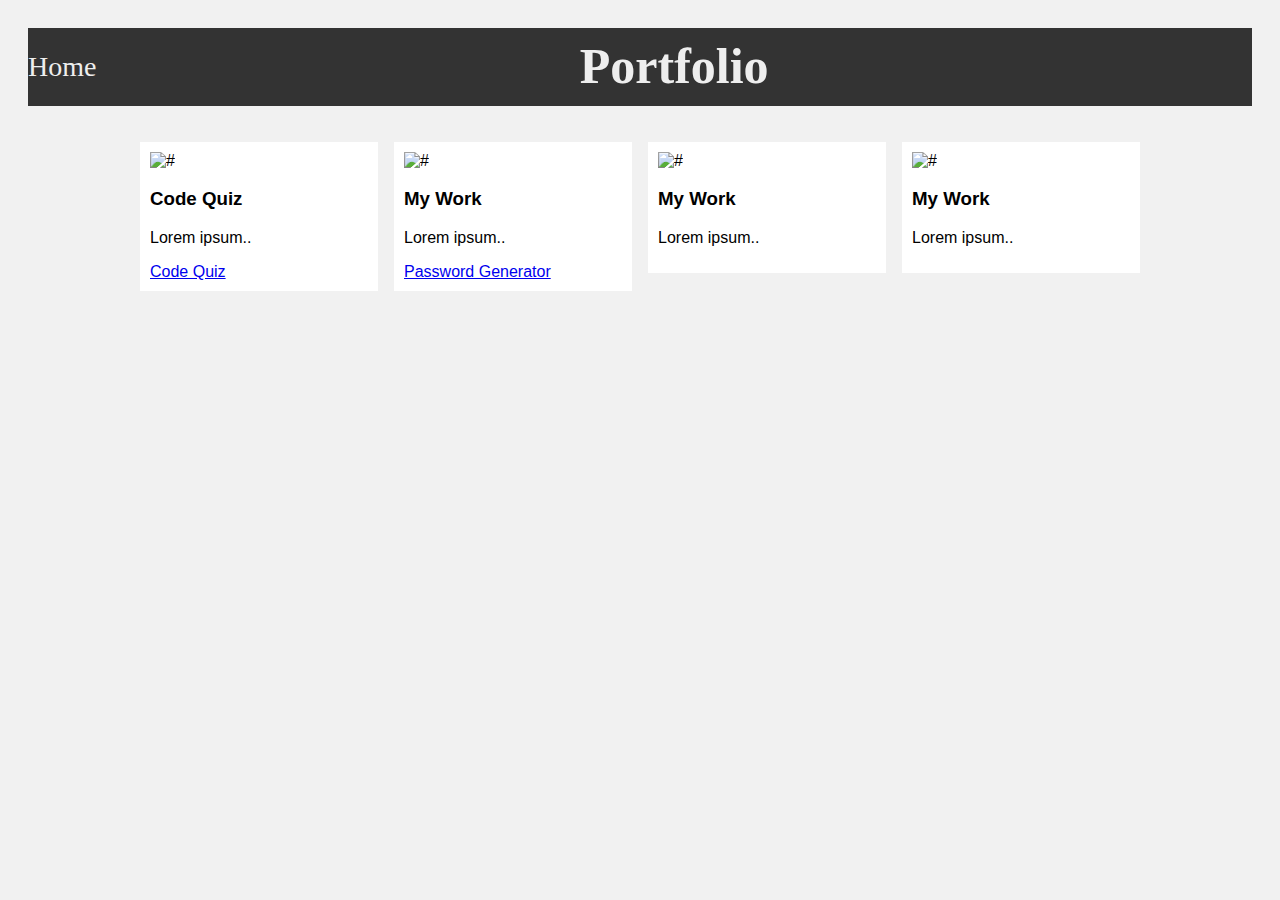
==== portfolio.html @ c1a62130 "its been awhile" ====
<!DOCTYPE html>
<html lang="en">
<head>
    <meta charset="UTF-8" />
    <meta name="viewport" content="width=device-width, initial-scale=1.0" />
    <title>Contact Me</title>

    <!-- CSS -->
    <link rel="stylesheet" href="assets/css/portfoliostyle.css">
</head>
<body>
    <nav class="homeButton">
      <a class="homeButtonLink" href="index.html">Home</a>
      <h1>Portfolio</h1>
    </nav>

<!-- from w3schools.com temporary.  -->
    <!-- MAIN (Center website) -->
<div class="main">

    <!-- Portfolio Gallery Grid -->
    <div class="row">
      <div class="column">
        <div class="content">
          <img src="#" alt="#" style="width:100%">
          <h3>Code Quiz</h3>
          <p>Lorem ipsum..</p>
          <a href="https://markv86.github.io/code-quiz/">Code Quiz</a>
        </div>
      </div>
      <div class="column">
        <div class="content">
          <img src="#" alt="#" style="width:100%">
          <h3>My Work</h3>
          <p>Lorem ipsum..</p>
          <a href="https://markv86.github.io/Password-Generator/">Password Generator</a>
        </div>
      </div>
      <div class="column">
        <div class="content">
          <img src="#" alt="#" style="width:100%">
          <h3>My Work</h3>
          <p>Lorem ipsum..</p>
        </div>
      </div>
      <div class="column">
        <div class="content">
          <img src="#" alt="#" style="width:100%">
          <h3>My Work</h3>
          <p>Lorem ipsum..</p>
        </div>
      </div>
    
</body>
</html>
---- assets/css/portfoliostyle.css ----
/* navbar styling */
nav    {
    font-family: Georgia, 'Times New Roman', Times, serif; 
    font-size: 25px;
    line-height: 150%;
    margin: 0;
    padding: 0;
    width: 100%;
}

h1  {
    padding: 20px   0;
    margin: 0;
    margin-bottom: 20px;
    font-size: 28px;
    color: #eee;
    text-align: center;
}

.homeButton {
    background: #333;
    text-align: center;
}

.homeButtonLink {
    padding: 20px   0;
    margin: 0;
    margin-bottom: 20px;
    font-size: 28px;
    color: #eee;
    float: left;
    text-decoration: none;

}

/* from w3schools.com temporary */
* {
    box-sizing: border-box;
  }
  
  body {
    background-color: #f1f1f1;
    padding: 20px;
    font-family: Arial;
  }
  
  /* Center website */
  .main {
    max-width: 1000px;
    margin: auto;
  }
  
  h1 {
    font-size: 50px;
    word-break: break-all;
  }
  
  .row {
    margin: 8px -16px;
  }
  
  /* Add padding BETWEEN each column (if you want) */
  .row,
  .row > .column {
    padding: 8px;
  }
  
  /* Create four equal columns that floats next to each other */
  .column {
    float: left;
    width: 25%;
  }
  
  /* Clear floats after rows */
  .row:after {
    content: "";
    display: table;
    clear: both;
  }
  
  /* Content */
  .content {
    background-color: white;
    padding: 10px;
  }
  
  /* Responsive layout - makes a two column-layout instead of four columns */
  @media screen and (max-width: 900px) {
    .column {
      width: 50%;
    }
  }
  
  /* Responsive layout - makes the two columns stack on top of each other instead of next to each other */
  @media screen and (max-width: 600px) {
    .column {
      width: 100%;
    }
  }
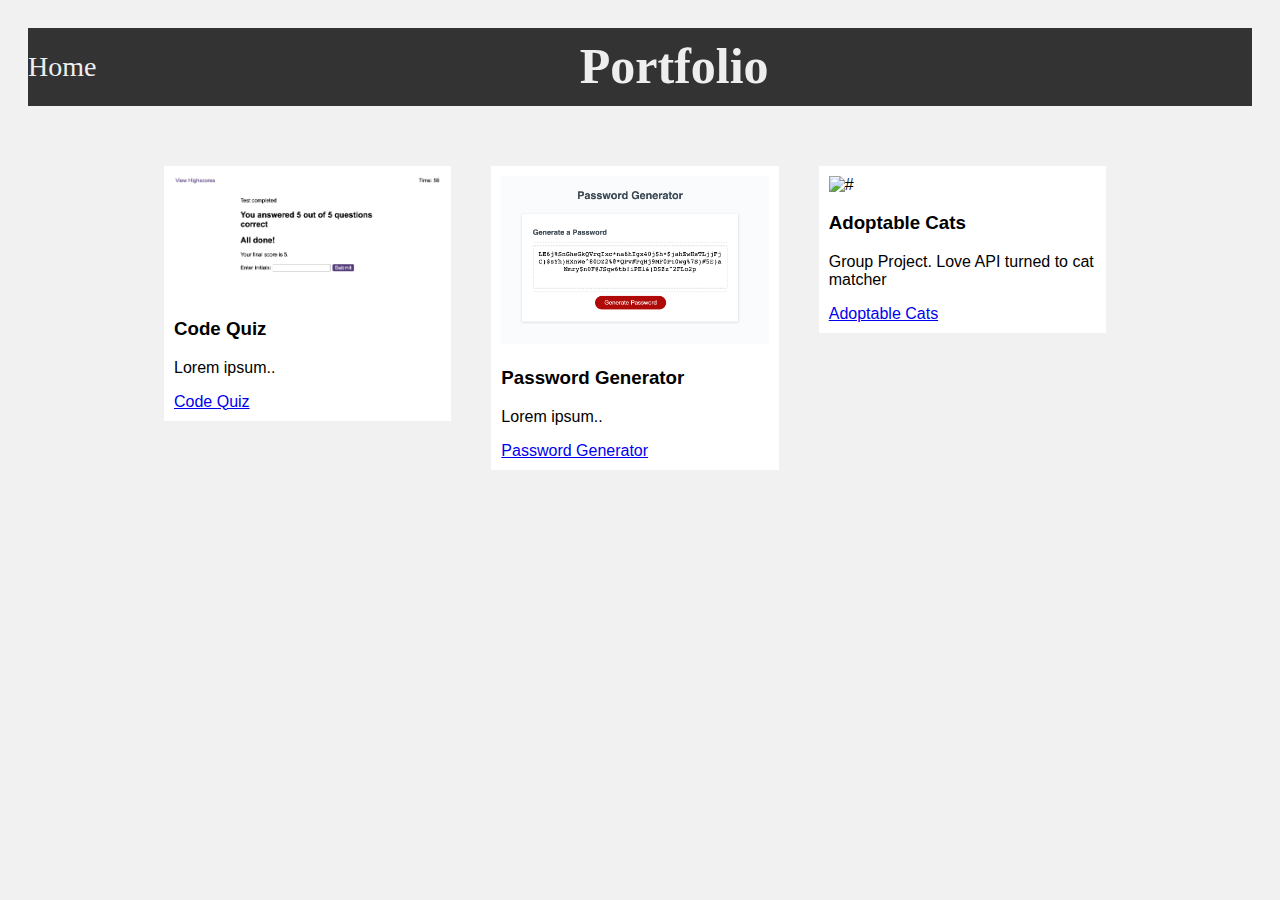
==== commit 62d231a1: "added portfolio" ====
--- a/portfolio.html
+++ b/portfolio.html
@@ -3,7 +3,9 @@
 <head>
     <meta charset="UTF-8" />
     <meta name="viewport" content="width=device-width, initial-scale=1.0" />
-    <title>Contact Me</title>
+    <!-- Favicon -->
+    <link rel="icon" type="jpeg" href="./assets/images/hand+rock+roll+icon-1320183624583292376.png">
+    <title>My Portfolio</title>
 
     <!-- CSS -->
     <link rel="stylesheet" href="assets/css/portfoliostyle.css">
@@ -22,7 +24,7 @@
     <div class="row">
       <div class="column">
         <div class="content">
-          <img src="#" alt="#" style="width:100%">
+          <img src="./assets/images/codeQuizss.png" alt="Code Quiz Screen Shot" style="width:100%">
           <h3>Code Quiz</h3>
           <p>Lorem ipsum..</p>
           <a href="https://markv86.github.io/code-quiz/">Code Quiz</a>
@@ -30,8 +32,8 @@
       </div>
       <div class="column">
         <div class="content">
-          <img src="#" alt="#" style="width:100%">
-          <h3>My Work</h3>
+          <img src="./assets/images/passwordGeneratorss.png" alt="Password Generator Screen Shot" style="width:100%">
+          <h3>Password Generator</h3>
           <p>Lorem ipsum..</p>
           <a href="https://markv86.github.io/Password-Generator/">Password Generator</a>
         </div>
@@ -39,15 +41,9 @@
       <div class="column">
         <div class="content">
           <img src="#" alt="#" style="width:100%">
-          <h3>My Work</h3>
-          <p>Lorem ipsum..</p>
-        </div>
-      </div>
-      <div class="column">
-        <div class="content">
-          <img src="#" alt="#" style="width:100%">
-          <h3>My Work</h3>
-          <p>Lorem ipsum..</p>
+          <h3>Adoptable Cats</h3>
+          <p>Group Project. Love API turned to cat matcher</p>
+          <a href="#">Adoptable Cats</a>
         </div>
       </div>
     
--- a/assets/css/portfoliostyle.css
+++ b/assets/css/portfoliostyle.css
@@ -33,7 +33,6 @@
 
 }
 
-/* from w3schools.com temporary */
 * {
     box-sizing: border-box;
   }
@@ -59,39 +58,36 @@
     margin: 8px -16px;
   }
   
-  /* Add padding BETWEEN each column (if you want) */
+  
   .row,
   .row > .column {
-    padding: 8px;
+    padding: 20px;
   }
   
-  /* Create four equal columns that floats next to each other */
   .column {
     float: left;
-    width: 25%;
+    width: 33%;
   }
   
-  /* Clear floats after rows */
   .row:after {
     content: "";
     display: table;
     clear: both;
   }
   
-  /* Content */
   .content {
     background-color: white;
     padding: 10px;
   }
   
-  /* Responsive layout - makes a two column-layout instead of four columns */
+  /* Responsive layout */
   @media screen and (max-width: 900px) {
     .column {
       width: 50%;
     }
   }
   
-  /* Responsive layout - makes the two columns stack on top of each other instead of next to each other */
+  /* Responsive layout */
   @media screen and (max-width: 600px) {
     .column {
       width: 100%;
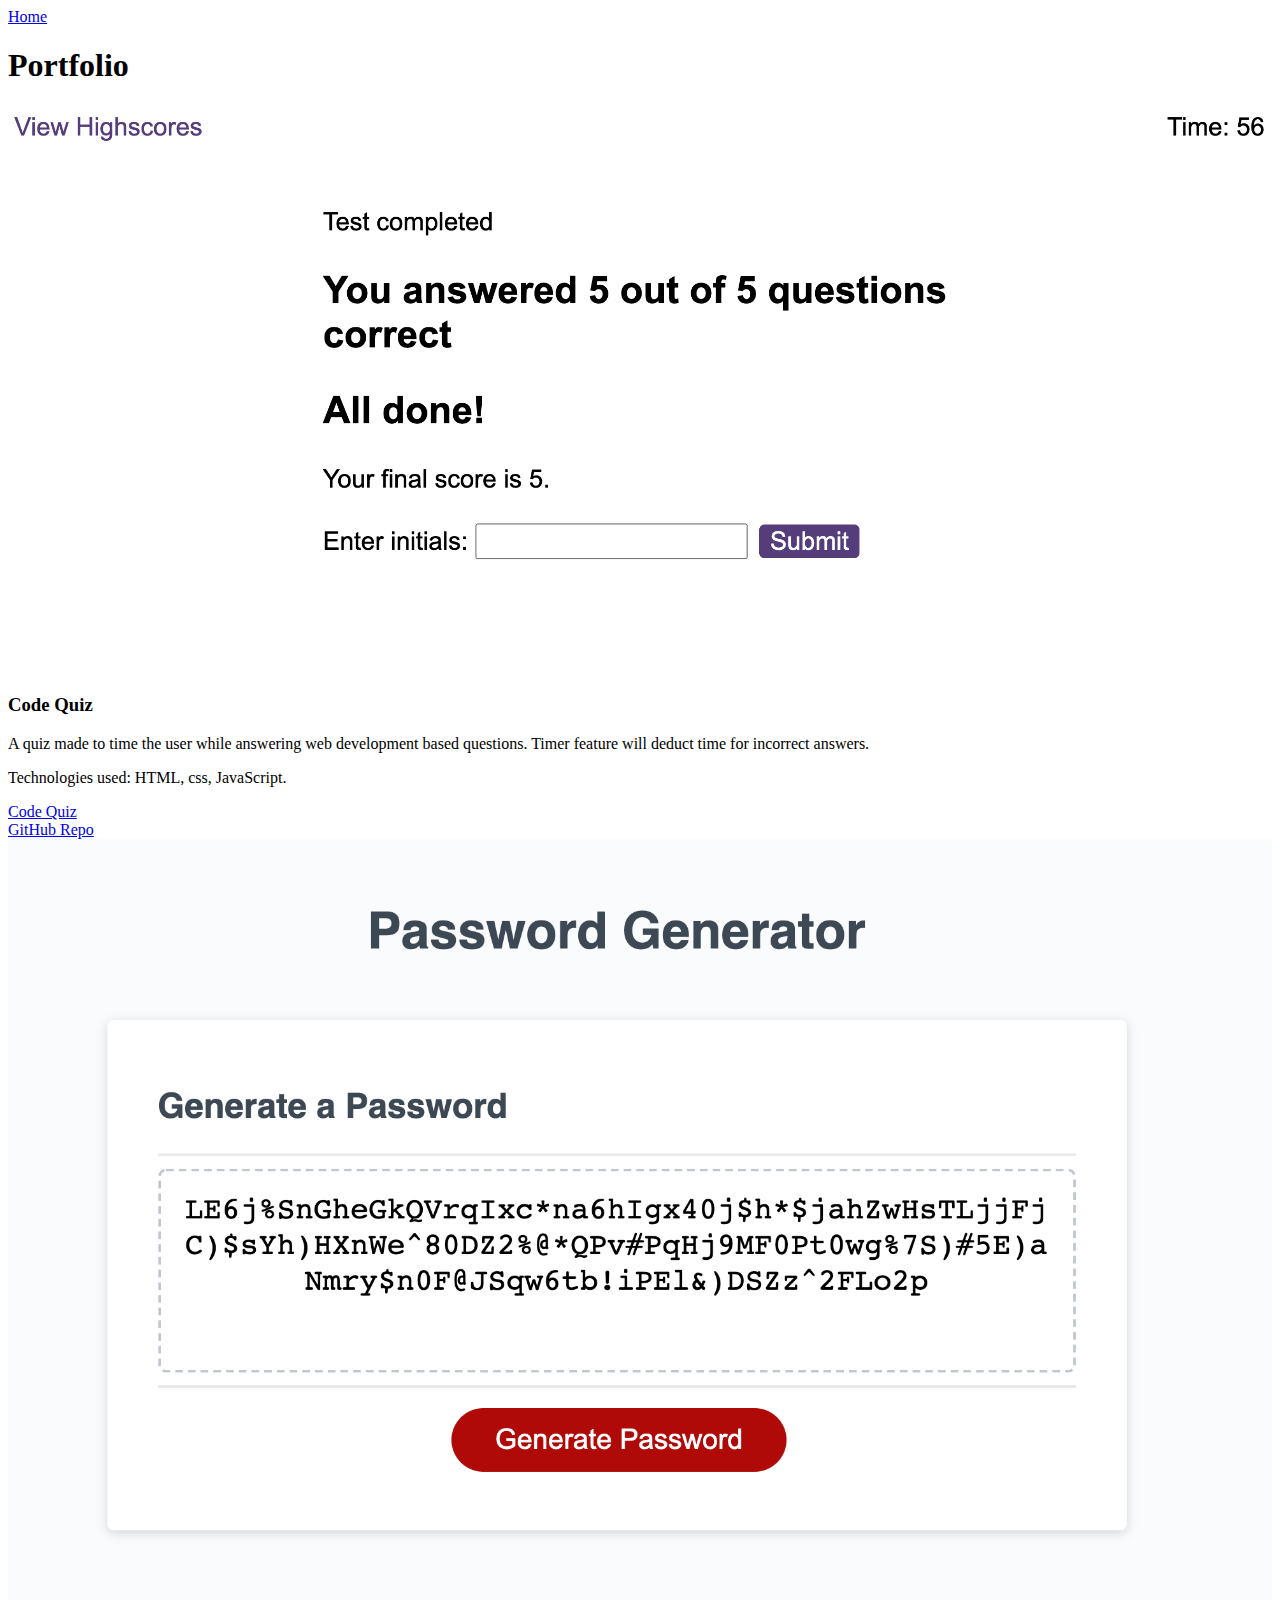
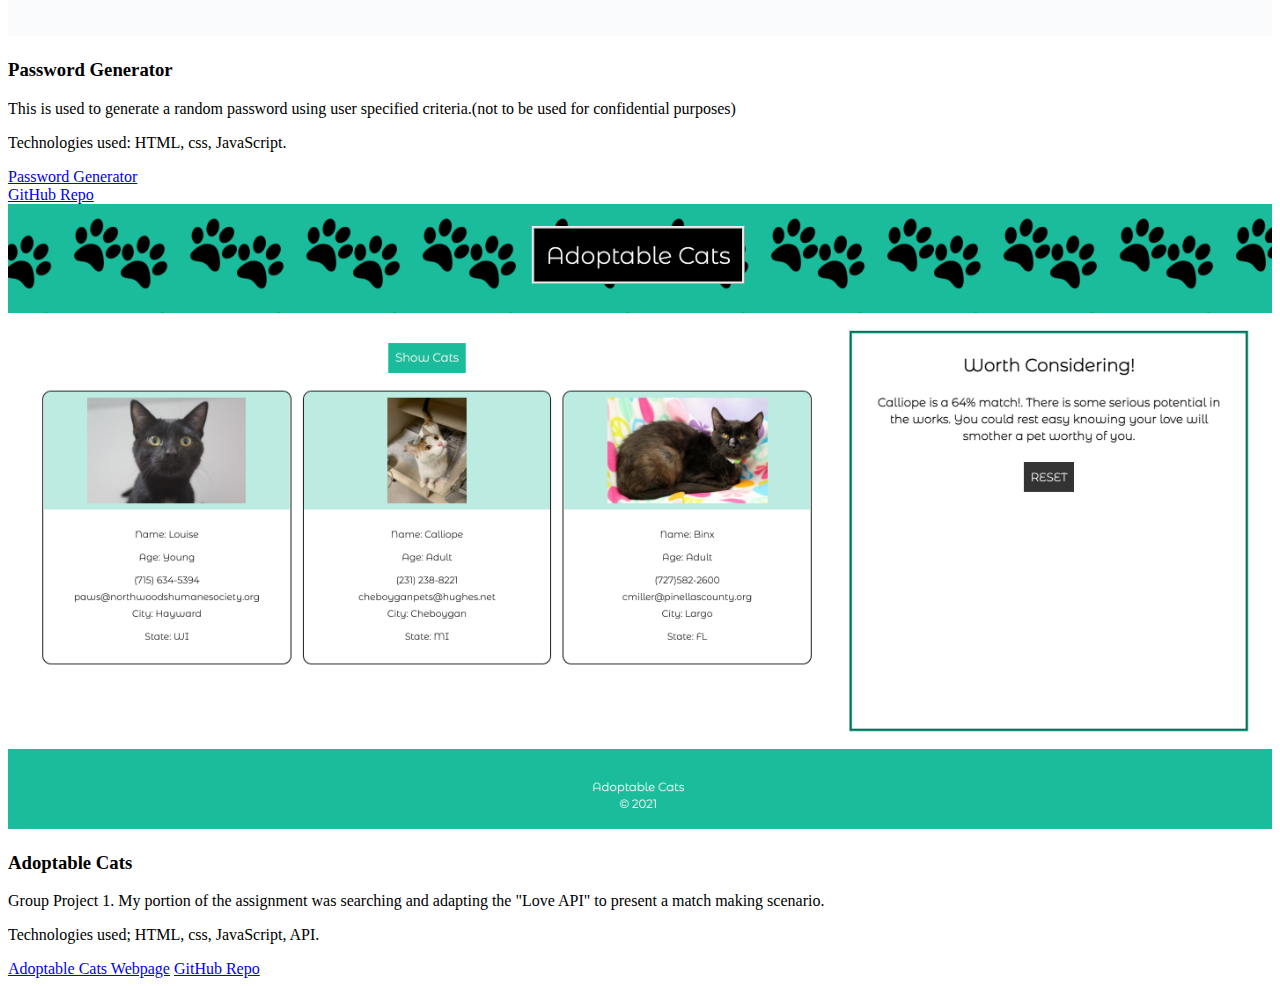
==== commit 1aee564d: "updated with resume" ====
--- a/portfolio.html
+++ b/portfolio.html
@@ -8,7 +8,7 @@
     <title>My Portfolio</title>
 
     <!-- CSS -->
-    <link rel="stylesheet" href="assets/css/portfoliostyle.css">
+    <link rel="stylesheet" href="assets/css/portfolioStyle.css">
 </head>
 <body>
     <nav class="homeButton">
@@ -16,34 +16,39 @@
       <h1>Portfolio</h1>
     </nav>
 
-<!-- from w3schools.com temporary.  -->
-    <!-- MAIN (Center website) -->
 <div class="main">
-
     <!-- Portfolio Gallery Grid -->
     <div class="row">
       <div class="column">
         <div class="content">
           <img src="./assets/images/codeQuizss.png" alt="Code Quiz Screen Shot" style="width:100%">
           <h3>Code Quiz</h3>
-          <p>Lorem ipsum..</p>
+          <p>A quiz made to time the user while answering web development based questions. Timer feature will deduct time for incorrect answers.</p>
+          <p><p>Technologies used: HTML, css, JavaScript.</p></p>
           <a href="https://markv86.github.io/code-quiz/">Code Quiz</a>
+          <br>
+          <a href="https://github.com/markv86/code-quiz">GitHub Repo</a>
         </div>
       </div>
       <div class="column">
         <div class="content">
           <img src="./assets/images/passwordGeneratorss.png" alt="Password Generator Screen Shot" style="width:100%">
           <h3>Password Generator</h3>
-          <p>Lorem ipsum..</p>
+          <p>This is used to generate a random password using user specified criteria.(not to be used for confidential purposes) </p>
+          <p>Technologies used: HTML, css, JavaScript.</p>
           <a href="https://markv86.github.io/Password-Generator/">Password Generator</a>
+          <br>
+          <a href="https://github.com/markv86/Password-Generator">GitHub Repo</a>
         </div>
       </div>
       <div class="column">
         <div class="content">
-          <img src="#" alt="#" style="width:100%">
+          <img src="./assets/images/adoptable-catsss.png" alt="adoptable-cats screen shot" style="width:100%">
           <h3>Adoptable Cats</h3>
-          <p>Group Project. Love API turned to cat matcher</p>
-          <a href="#">Adoptable Cats</a>
+          <p>Group Project 1. My portion of the assignment was searching and adapting the "Love API" to present a match making scenario.</p>
+          <p>Technologies used; HTML, css, JavaScript, API.</p>
+          <a href="https://markv86.github.io/adoptable-cats/">Adoptable Cats Webpage</a>
+          <a href="https://github.com/markv86/adoptable-cats">GitHub Repo</a>
         </div>
       </div>
     
